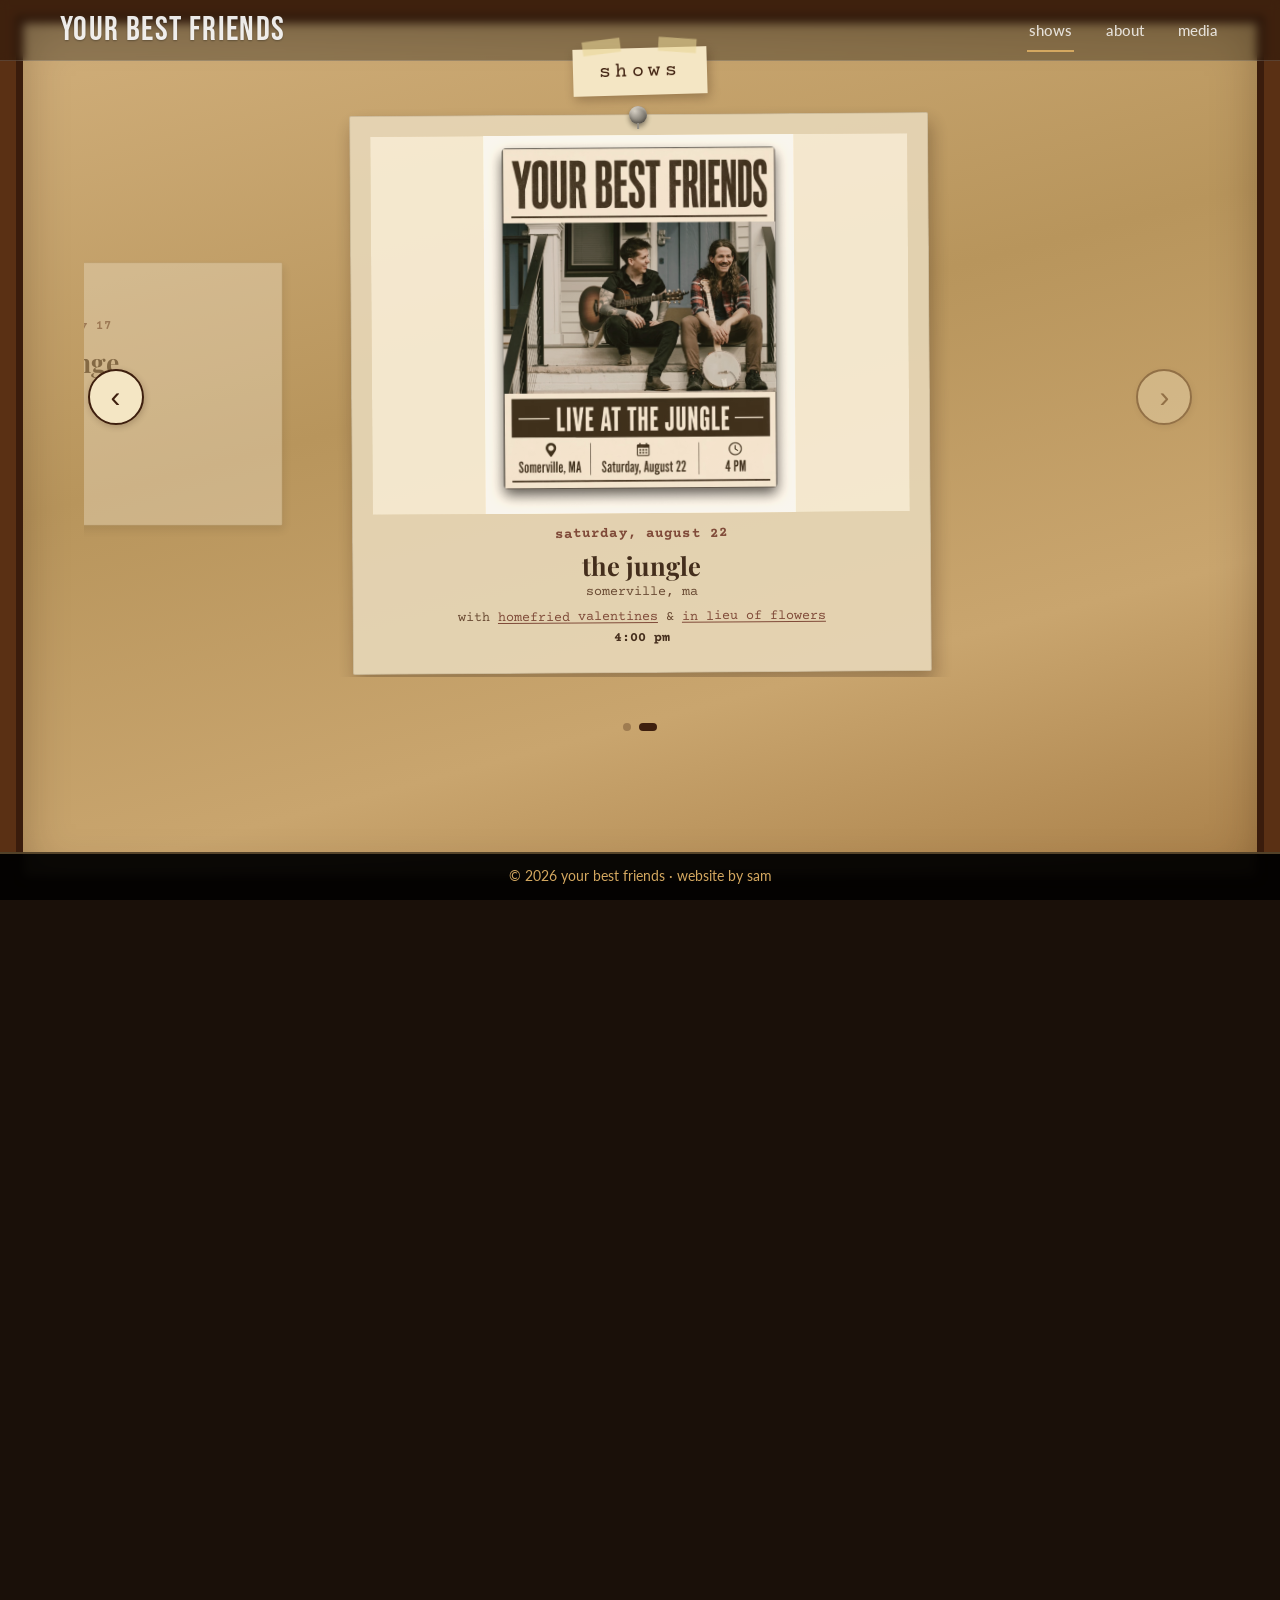
==== index.html @ 9cea51a4 "added other band websites" ====
<!DOCTYPE html>
<html lang="en">
  <head>
    <meta charset="UTF-8">
    <meta name="viewport" content="width=device-width, initial-scale=1.0, viewport-fit=cover">

    <meta name="description" content="your best friends — boston indie americana. earnest music for earnest people.">
    <meta property="og:title" content="your best friends">
    <meta property="og:description" content="boston indie americana. earnest music for earnest people.">
    <meta property="og:type" content="website">

    <title>your best friends - boston indie americana band</title>
    <link rel="stylesheet" href="style.css">
    <link rel="preload" as="image" href="assets/photos/band-portrait.png">
    <link href="https://fonts.googleapis.com/css2?family=Bebas+Neue&family=Playfair+Display:wght@400;700&family=Lato:wght@300;400;700&family=Courier+Prime&display=swap" rel="stylesheet">
    <script defer src="shows.js"></script>
    <script defer src="linked-media.js"></script>
    <script defer src="nav.js"></script>
  </head>
  <body>

    <nav class="navbar">
      <div class="nav-container">
        <div class="nav-brand">
          <h1>your best friends</h1>
        </div>
        <p class="nav-tape" id="nav-tape" data-page="shows">shows</p>
        <ul class="nav-links">
          <li><a href="#shows" class="active">shows</a></li>
          <li><a href="#about">about</a></li>
          <li><a href="#media">media</a></li>
        </ul>
      </div>
    </nav>

    <main>
      <section id="shows" class="hero-section hero-shows" aria-label="shows">
        <div class="bulletin-board">
          <p class="shows-empty" hidden>no shows yet — check back soon.</p>
          <div class="shows-carousel">
            <button type="button" class="shows-carousel-btn" data-carousel-prev aria-label="earlier show">&lsaquo;</button>
            <div class="shows-carousel-viewport">
              <div class="shows-carousel-track"></div>
            </div>
            <button type="button" class="shows-carousel-btn" data-carousel-next aria-label="later show">&rsaquo;</button>
          </div>
          <div class="shows-timeline">
            <!--
            <p class="shows-era shows-era-past">
              <svg class="shows-era-oval" viewBox="0 0 100 36" preserveAspectRatio="none" aria-hidden="true">
                <path d="M5.5 18.2 C6 8.2 22 4.8 50 5.4 C77 6 94.2 8.6 94.8 18 C95.5 27.8 79 31.8 49.5 31.2 C21 30.6 4.8 27.4 5.5 18.2 Z"/>
              </svg>
              <span>past</span>
            </p>
            -->
            <div class="shows-carousel-dots" aria-label="shows timeline"></div>
            <!--
            <p class="shows-era shows-era-future">
              <svg class="shows-era-oval" viewBox="0 0 100 36" preserveAspectRatio="none" aria-hidden="true">
                <path d="M6.2 17.6 C7 7.8 24 5.2 51 4.8 C79 4.5 94 9.4 94.6 18.6 C95 28.4 77 32.6 48 32 C20 31.4 5.4 26.8 6.2 17.6 Z"/>
              </svg>
              <span>future</span>
            </p>
            -->
          </div>
        </div>
      </section>

      <section id="about" class="hero-section hero-about">
        <div class="hero-content">
          <div class="section section-about">
            <div class="container">
              <p>we are a boston-based indie americana band that creates earnest music for earnest people — and those aspiring to be</p>
              <hr class="about-rule">
              <div class="social-links">
                <a href="https://www.instagram.com/yourbestfriendsband/" class="social-link instagram" target="_blank" rel="noopener noreferrer">instagram</a>
                <a href="https://www.youtube.com/@yourbestfriendsband" class="social-link youtube" target="_blank" rel="noopener noreferrer">youtube</a>
              </div>
            </div>
          </div>
        </div>
        <p class="photo-credit">photography by amanda macchia @amandamacchiaphoto</p>
      </section>

      <section id="media" class="hero-section hero-media" aria-label="media">
        <div class="media-board">
          <p class="media-links">
            <a href="https://www.instagram.com/yourbestfriendsband/" class="media-link" target="_blank" rel="noopener noreferrer">instagram<span class="media-handle"> · @yourbestfriendsband</span></a>
          </p>
          <div class="instagram-feed" id="instagram-feed" hidden>
            <div data-behold-id></div>
          </div>
          <div class="media-block" id="media-videos">
            <p class="media-links">
              <a href="https://www.youtube.com/@yourbestfriendsband" class="media-link" target="_blank" rel="noopener noreferrer">youtube<span class="media-handle"> · @yourbestfriendsband</span></a>
            </p>
            <div class="media-videos-carousel" hidden>
              <button type="button" class="media-videos-btn" data-videos-prev aria-label="earlier video">&lsaquo;</button>
              <div class="media-videos-viewport">
                <div class="media-videos-track"></div>
              </div>
              <button type="button" class="media-videos-btn" data-videos-next aria-label="later video">&rsaquo;</button>
            </div>
          </div>
          <div class="media-block" id="media-players" hidden>
            <h3 class="media-label">play</h3>
            <div class="media-players-list"></div>
          </div>
        </div>
      </section>
    </main>

    <footer>
      <div class="container">
        <p>&copy; <span id="current-year">2025</span> your best friends · website by sam</p>
      </div>
    </footer>
  </body>
</html>
---- style.css ----
* {
  margin: 0;
  padding: 0;
  box-sizing: border-box;
}

html,
body {
  height: 100%;
  overflow: hidden;
}

html {
  overscroll-behavior: none;
}

body {
  font-family: 'Lato', sans-serif;
  line-height: 1.7;
  color: #222;
  background: #1a1009;
  -webkit-font-smoothing: antialiased;
  -moz-osx-font-smoothing: grayscale;
  -webkit-text-size-adjust: 100%;
  text-size-adjust: 100%;
}

main {
  will-change: transform;
  transition: transform 0.55s cubic-bezier(0.22, 0.75, 0.28, 1);
}

h1, h2, h3 {
  font-family: 'Playfair Display', serif;
  font-weight: 700;
}

a {
  color: #4a2518;
  text-decoration: none;
  transition: color 0.3s ease;
}

a:hover {
  color: #b85c3a;
}

.navbar {
  position: fixed;
  top: 0;
  left: 0;
  right: 0;
  background: rgba(0, 0, 0, 0.3);
  backdrop-filter: blur(5px);
  border-bottom: 1px solid rgba(255, 255, 255, 0.15);
  z-index: 1000;
  transition: all 0.3s ease;
  padding-top: env(safe-area-inset-top);
}

.nav-container {
  position: relative;
  max-width: 1200px;
  margin: 0 auto;
  padding: 0 20px;
  display: flex;
  justify-content: space-between;
  align-items: center;
  height: 60px;
}

.nav-tape {
  position: absolute;
  left: 50%;
  top: calc(100% - 12px);
  z-index: 2;
  margin: 0;
  font-family: 'Courier Prime', monospace;
  font-size: 1.15rem;
  font-weight: 400;
  letter-spacing: 0.22em;
  text-transform: lowercase;
  color: #3e1f0e;
  background: #f4e6c4;
  padding: 6px 22px 5px;
  box-shadow: 2px 4px 10px rgba(40, 18, 6, 0.28);
  transform: translateX(-50%) rotate(-1.6deg);
  pointer-events: none;
}

.nav-tape[data-page="about"] {
  transform: translateX(-50%) rotate(1.3deg);
}

.nav-tape[data-page="media"] {
  transform: translateX(-50%) rotate(-0.7deg);
}

.nav-tape::before,
.nav-tape::after {
  content: '';
  position: absolute;
  top: -9px;
  width: 38px;
  height: 14px;
  background: rgba(232, 214, 150, 0.58);
}

.nav-tape::before { left: 10px; transform: rotate(-6deg); }
.nav-tape::after { right: 10px; transform: rotate(5deg); }

.nav-brand h1 {
  font-size: 2.15rem;
  margin: 0;
  color: rgba(255, 255, 255, 0.9);
  font-family: 'Bebas Neue', sans-serif;
  font-weight: 400;
  letter-spacing: 0.04em;
  line-height: 1;
  text-shadow: 0 1px 2px rgba(0, 0, 0, 0.3);
}

.nav-links {
  display: flex;
  list-style: none;
  margin: 0;
  padding: 0;
  gap: 30px;
}

.nav-links a {
  color: rgba(255, 255, 255, 0.8);
  text-decoration: none;
  font-weight: 500;
  font-size: 0.95rem;
  transition: color 0.3s ease;
  position: relative;
  padding: 8px 2px;
}

.nav-links a:hover {
  color: white;
}

.nav-links a::after {
  content: '';
  position: absolute;
  bottom: -5px;
  left: 0;
  width: 0;
  height: 2px;
  background: #d4a860;
  transition: width 0.3s ease;
}

.nav-links a:hover::after,
.nav-links a.active::after {
  width: 100%;
}

.hero-section {
  position: relative;
  height: 100vh;
  height: 100dvh;
  max-height: 100dvh;
  overflow: hidden;
  background-size: cover;
  background-position: center center;
  background-repeat: no-repeat;
  display: flex;
  align-items: flex-start;
  justify-content: center;
  padding: 12vh 20px 40px;
}

.hero-content {
  max-width: 1200px;
  width: 100%;
  margin: 0 auto;
}

.hero-about .hero-content {
  display: flex;
  flex-direction: column;
  align-items: center;
  max-width: min(640px, 94%);
}

.hero-shows,
.hero-media {
  align-items: flex-start;
  justify-content: center;
  padding: calc(96px + env(safe-area-inset-top)) 36px 56px;
  overflow: hidden;
  background-color: #c4a06a;
  background-image:
    radial-gradient(ellipse at 18% 22%, rgba(90, 50, 18, 0.22) 0 1px, transparent 2px),
    radial-gradient(ellipse at 72% 38%, rgba(160, 105, 48, 0.2) 0 1.5px, transparent 2px),
    radial-gradient(ellipse at 41% 78%, rgba(70, 40, 14, 0.18) 0 1px, transparent 2px),
    radial-gradient(ellipse at 88% 12%, rgba(190, 140, 75, 0.28) 0 2px, transparent 3px),
    radial-gradient(ellipse at 8% 64%, rgba(110, 68, 28, 0.2) 0 1.5px, transparent 2px),
    linear-gradient(165deg, #d2b07c 0%, #b8955c 42%, #c9a56e 72%, #a67c45 100%);
  background-size: 46px 40px, 58px 52px, 38px 42px, 72px 64px, 50px 46px, 100% 100%;
}

.hero-media {
  padding-top: calc(124px + env(safe-area-inset-top));
}

.hero-shows::before,
.hero-media::before {
  content: '';
  position: absolute;
  inset: 0;
  border: 16px solid #5a3014;
  box-shadow:
    inset 0 0 0 7px #3a1c0c,
    inset 0 0 50px rgba(40, 18, 6, 0.35);
  pointer-events: none;
  z-index: 4;
}

.hero-about {
  background-image: url('assets/photos/band-portrait.png');
  background-position: center 70%;
  align-items: flex-start;
}

.container {
  max-width: 800px;
  margin: 0 auto;
}

.section {
  padding: 40px 0;
  background: rgba(235, 210, 180, 0.85);
  backdrop-filter: blur(10px);
  margin: 10px;
  border-radius: 8px;
  border: 1px solid rgba(180, 130, 80, 0.4);
  box-shadow: 0 4px 16px rgba(62, 31, 14, 0.15);
}

.bulletin-board {
  position: relative;
  z-index: 1;
  width: min(1320px, 96%);
  display: flex;
  flex-direction: column;
  align-items: center;
}

.board-title {
  font-family: 'Courier Prime', monospace;
  font-size: 1.6rem;
  font-weight: 400;
  letter-spacing: 0.28em;
  text-transform: lowercase;
  color: #3e1f0e;
  background: #f4e6c4;
  padding: 10px 34px 8px;
  margin: 8px 0 0;
  transform: rotate(-1.6deg);
  box-shadow: 2px 4px 10px rgba(40, 18, 6, 0.28);
  position: relative;
}

.board-title::before,
.board-title::after {
  content: '';
  position: absolute;
  top: -10px;
  width: 46px;
  height: 16px;
  background: rgba(232, 214, 150, 0.55);
  transform: rotate(-4deg);
}

.board-title::before { left: 16px; }
.board-title::after { right: 16px; transform: rotate(5deg); }

.shows-empty {
  margin-top: 28px;
  background: #f3e4c0;
  padding: 14px 22px;
  box-shadow: 2px 3px 8px rgba(40, 18, 6, 0.25);
  transform: rotate(1.2deg);
}

.show-card {
  position: relative;
  width: 280px;
  display: flex;
  flex-direction: column;
  align-items: center;
  text-align: center;
  padding: 28px 22px 22px;
  background:
    linear-gradient(180deg, rgba(255, 255, 255, 0.18), transparent 28%),
    #f6ead0;
  border: 1px solid rgba(90, 55, 22, 0.18);
  border-radius: 2px;
  box-shadow:
    3px 8px 16px rgba(40, 18, 6, 0.32),
    0 1px 0 rgba(255, 255, 255, 0.35) inset;
  transform: rotate(-1.8deg);
  transition: transform 0.25s ease, box-shadow 0.25s ease, opacity 0.3s ease, filter 0.3s ease;
}

.show-card-flyer {
  width: min(860px, 100%);
  flex-direction: row;
  align-items: stretch;
  text-align: left;
  padding: 18px 28px 18px 16px;
  gap: 32px;
}

.show-flyer-link {
  display: block;
  flex: 0 0 46%;
  max-width: 400px;
  line-height: 0;
}

.show-flyer-link img {
  width: 100%;
  height: auto;
  max-height: min(64vh, 640px);
  object-fit: contain;
  display: block;
  background: #f3ead4;
}

.show-card-flyer .show-info {
  flex: 1;
  display: flex;
  flex-direction: column;
  justify-content: center;
  align-items: flex-start;
  margin-top: 0;
  padding: 8px 0;
  text-align: left;
}

.show-when {
  font-family: 'Courier Prime', monospace;
  font-size: 0.95rem;
  font-weight: 700;
  letter-spacing: 0.08em;
  text-transform: lowercase;
  color: #8b3a2a;
  margin: 0 0 10px;
}

.show-card-flyer .show-venue {
  font-size: 2.4rem;
  line-height: 1.1;
  margin-bottom: 8px;
}

.show-card-flyer .show-location,
.show-card-flyer .show-meta {
  text-align: left;
  font-size: 1rem;
}

.show-card-flyer .show-location {
  margin-bottom: 8px;
}

.show-card-flyer .show-with {
  text-align: left;
  margin: 0 0 12px;
}

.show-card-flyer .show-meta {
  margin-bottom: 22px;
}

.show-card-flyer .show-details {
  display: block;
  margin-top: 8px;
  line-height: 1.5;
}

.show-card-flyer .show-details::before {
  content: none;
}

.show-card.show-card-flyer.is-next {
  transform: rotate(-0.6deg);
}

@media (hover: hover) {
  .show-card-flyer.is-next:hover {
    transform: rotate(0deg) translateY(-4px);
  }
}

.show-card:nth-child(3n+2) { transform: rotate(1.6deg); }
.show-card:nth-child(3n) { transform: rotate(-0.7deg); }

@media (hover: hover) {
  .show-card:hover {
    transform: rotate(0deg) translateY(-4px);
    box-shadow: 4px 14px 22px rgba(40, 18, 6, 0.38);
    z-index: 2;
  }
}

.show-pin {
  position: absolute;
  top: -9px;
  left: 50%;
  width: 18px;
  height: 18px;
  margin-left: -9px;
  border-radius: 50%;
  background: radial-gradient(circle at 32% 28%, #ffd4a8, #c47a2a 52%, #7a4310);
  box-shadow:
    0 3px 5px rgba(0, 0, 0, 0.45),
    inset 0 -2px 3px rgba(0, 0, 0, 0.28),
    inset 0 2px 2px rgba(255, 255, 255, 0.35);
  z-index: 3;
}

.show-pin::after {
  content: '';
  position: absolute;
  bottom: -5px;
  left: 50%;
  width: 2px;
  height: 6px;
  background: #8a8a8a;
  transform: translateX(-50%);
}

.show-info {
  width: 100%;
}

.show-venue {
  font-family: 'Playfair Display', serif;
  font-size: 1.45rem;
  color: #3e1f0e;
  margin: 0 0 4px;
}

.show-location {
  font-family: 'Courier Prime', monospace;
  font-size: 0.9rem;
  color: #6b3d24;
  margin: 0 0 10px;
  text-align: center;
  max-width: none;
}

.show-with {
  font-family: 'Courier Prime', monospace;
  font-size: 0.82rem;
  color: #6b3d24;
  margin: -4px 0 12px;
  text-align: center;
  max-width: none;
  line-height: 1.45;
}

.show-band-link {
  color: #8b3a2a;
  text-decoration: underline;
  text-underline-offset: 2px;
}

.show-band-link:hover {
  color: #b85c3a;
}

.show-meta {
  font-family: 'Courier Prime', monospace;
  font-size: 0.85rem;
  color: #3e1f0e;
  margin: 0 0 16px;
  text-align: center;
  max-width: none;
}

.show-meta time {
  font-weight: 700;
}

.show-details {
  display: inline;
}

.show-details::before {
  content: ' · ';
}

.show-link {
  display: inline-flex;
  align-items: center;
  justify-content: center;
  min-height: 44px;
  padding: 8px 20px;
  background-color: #e8d0b0;
  color: #3e1f0e;
  border-radius: 20px;
  border: 2px solid #3e1f0e;
  font-weight: 500;
  font-size: 0.85rem;
  transition: all 0.3s ease;
}

.show-link:hover {
  background-color: #3e1f0e;
  color: #e8d0b0;
}

.show-card.is-next {
  background:
    linear-gradient(180deg, rgba(255, 255, 255, 0.28), transparent 30%),
    #fff4dc;
  box-shadow:
    4px 12px 22px rgba(40, 18, 6, 0.38),
    0 1px 0 rgba(255, 255, 255, 0.45) inset;
  transform: rotate(-0.5deg) scale(1.05);
}

@media (hover: hover) {
  .show-card.is-next:hover {
    transform: rotate(0deg) translateY(-4px) scale(1.05);
  }
}

.show-card.is-next .show-pin {
  background: radial-gradient(circle at 32% 28%, #ffb3b3, #d62828 55%, #7a1212);
}

.show-card.is-next .show-info::before {
  content: 'up next';
  display: block;
  width: 100%;
  font-family: 'Courier Prime', monospace;
  font-size: 0.68rem;
  font-weight: 700;
  letter-spacing: 0.18em;
  text-transform: lowercase;
  text-align: center;
  color: #8b3a2a;
  margin-bottom: 6px;
}

.show-card.is-past {
  opacity: 0.62;
  filter: saturate(0.55) sepia(0.18);
  background: #e4d3ad;
  box-shadow: 2px 5px 10px rgba(40, 18, 6, 0.22);
  transform: rotate(2.4deg);
}

@media (hover: hover) {
  .show-card.is-past:hover {
    transform: rotate(1deg) translateY(-2px);
  }
}

.show-card.is-past .show-pin {
  background: radial-gradient(circle at 32% 28%, #cfcfcf, #7a7a7a 55%, #444);
}

.show-card.is-past .show-link {
  display: none;
}

.shows-carousel {
  position: relative;
  width: 100%;
  display: flex;
  align-items: center;
  margin-top: 2px;
}

.shows-carousel-viewport {
  width: 100%;
  overflow: hidden;
  padding: 8px 0 4px;
  touch-action: pan-y;
  outline: none;
}

.shows-carousel-track {
  position: relative;
  display: flex;
  align-items: center;
  width: 100%;
  gap: 16px;
  transition: transform 0.45s cubic-bezier(0.22, 0.8, 0.3, 1);
  will-change: transform;
}

.shows-carousel-track.is-dragging {
  transition: none;
}

.shows-carousel-track .show-card,
.shows-carousel-track .show-card-flyer,
.shows-carousel-track .show-card.is-past {
  flex: 0 0 min(520px, 48%);
  width: min(520px, 48%);
  flex-direction: column;
  align-items: center;
  text-align: center;
  gap: 0;
  padding: 16px 16px 18px;
  opacity: 0.42;
  filter: saturate(0.55) sepia(0.2);
  transform: scale(0.86);
  pointer-events: none;
}

.shows-carousel-track .show-card.is-active {
  opacity: 1;
  filter: none;
  transform: scale(1) rotate(-0.4deg);
  box-shadow: 3px 10px 18px rgba(40, 18, 6, 0.32);
  z-index: 2;
}

.shows-carousel-track .show-card.is-past.is-active {
  opacity: 0.9;
  filter: saturate(0.75) sepia(0.12);
}

.shows-carousel-track .show-card.is-next.is-active {
  background:
    linear-gradient(180deg, rgba(255, 255, 255, 0.28), transparent 30%),
    #fff4dc;
}

@media (hover: hover) {
  .shows-carousel-track .show-card:hover,
  .shows-carousel-track .show-card.is-past:hover {
    transform: scale(0.86);
  }

  .shows-carousel-track .show-card.is-active:hover,
  .shows-carousel-track .show-card.is-past.is-active:hover {
    transform: scale(1) rotate(-0.4deg);
  }
}

.shows-carousel-track .show-flyer-link {
  flex: none;
  width: 100%;
  max-width: none;
  pointer-events: none;
}

.shows-carousel-track .show-flyer-link img {
  max-height: min(38vh, 400px);
}

.shows-carousel-track .show-info,
.shows-carousel-track .show-card-flyer .show-info {
  align-items: center;
  text-align: center;
  margin-top: 10px;
  padding: 0;
}

.shows-carousel-track .show-when {
  font-size: clamp(0.8rem, 1.1vw, 1rem);
  margin-bottom: 4px;
}

.shows-carousel-track .show-card-flyer .show-venue {
  font-size: clamp(1.25rem, 2vw, 1.85rem);
  margin-bottom: 2px;
}

.shows-carousel-track .show-card-flyer .show-location,
.shows-carousel-track .show-card-flyer .show-meta,
.shows-carousel-track .show-card-flyer .show-with {
  font-size: clamp(0.8rem, 1.05vw, 0.95rem);
  text-align: center;
  margin-bottom: 0;
}

.shows-carousel-track .show-with {
  margin-top: 4px;
  margin-bottom: 8px;
}

.shows-carousel-track .show-card-flyer .show-details {
  display: none;
}

.shows-carousel-track .show-card:not(.show-card-flyer) {
  min-height: min(32vh, 280px);
  padding: 28px 24px 22px;
  justify-content: center;
}

.shows-carousel-track .show-card:not(.show-card-flyer) .show-info {
  margin-top: 0;
}

.shows-carousel-track .show-card:not(.show-card-flyer) .show-venue {
  font-size: clamp(1.5rem, 2.4vw, 2.15rem);
}

.shows-carousel-track .show-card:not(.show-card-flyer) .show-details {
  display: block;
  margin-top: 8px;
}

.shows-carousel-track .show-card:not(.show-card-flyer) .show-details::before {
  content: none;
}

.shows-carousel-track .show-card:not(.show-card-flyer) .show-link {
  margin-top: 14px;
}

.shows-carousel-btn {
  position: absolute;
  top: 46%;
  z-index: 3;
  width: 48px;
  height: 48px;
  border: 2px solid #3e1f0e;
  border-radius: 50%;
  background: #f4e6c4;
  color: #3e1f0e;
  font-size: 1.6rem;
  line-height: 1;
  cursor: pointer;
  box-shadow: 1px 2px 6px rgba(40, 18, 6, 0.22);
}

.shows-carousel-btn[data-carousel-prev] { left: 4px; }
.shows-carousel-btn[data-carousel-next] { right: 4px; }

.shows-carousel-btn:hover:not(:disabled) {
  background: #3e1f0e;
  color: #f4e6c4;
}

.shows-carousel-btn:disabled {
  opacity: 0.35;
  cursor: default;
}

.shows-timeline {
  display: flex;
  align-items: flex-end;
  justify-content: center;
  gap: 4px;
  width: auto;
  max-width: 100%;
  margin-top: 4px;
}

.shows-era {
  position: relative;
  display: inline-flex;
  align-items: center;
  justify-content: center;
  flex-shrink: 0;
  margin: 0 0 1px;
  padding: 7px 14px 6px;
  font-family: 'Courier Prime', monospace;
  font-size: 0.7rem;
  font-weight: 700;
  letter-spacing: 0.08em;
  color: #3e1f0e;
}

.shows-era-past {
  transform: rotate(-3deg);
}

.shows-era-future {
  transform: rotate(2.2deg);
}

.shows-era-oval {
  position: absolute;
  inset: 0;
  width: 100%;
  height: 100%;
  overflow: visible;
  pointer-events: none;
}

.shows-era-oval path {
  fill: rgba(255, 244, 220, 0.55);
  stroke: #3e1f0e;
  stroke-width: 1.15;
  stroke-linecap: round;
  stroke-linejoin: round;
  vector-effect: non-scaling-stroke;
}

.shows-era span {
  position: relative;
  z-index: 1;
}

.shows-carousel-dots {
  display: flex;
  flex-wrap: wrap;
  justify-content: center;
  align-items: center;
  flex: 0 1 auto;
  gap: 10px 8px;
  margin-top: 0;
  min-height: 16px;
  min-width: 0;
  padding: 42px 2px 4px;
}

.shows-carousel-dots button {
  position: relative;
  width: 8px;
  height: 8px;
  padding: 0;
  border: 0;
  border-radius: 50%;
  background: rgba(62, 31, 14, 0.3);
  cursor: pointer;
}

.shows-carousel-dots button.is-upcoming {
  background: rgba(139, 58, 42, 0.45);
}

.shows-carousel-dots button.is-next {
  width: 13px;
  height: 13px;
  background: #e0b24a;
  box-shadow: 0 0 0 4px rgba(224, 178, 74, 0.38);
}

.shows-carousel-dots button.is-active {
  width: 18px;
  border-radius: 8px;
  background: #3e1f0e;
}

.shows-carousel-dots button.is-next.is-active {
  width: 18px;
  height: 13px;
  background: #e0b24a;
  box-shadow: 0 0 0 4px rgba(224, 178, 74, 0.45);
}

.shows-next-callout {
  position: absolute;
  bottom: 16px;
  left: 50%;
  display: flex;
  flex-direction: column;
  align-items: center;
  transform: translateX(-50%);
  pointer-events: none;
  white-space: nowrap;
  z-index: 2;
}

.shows-next-callout-text {
  font-family: 'Courier Prime', monospace;
  font-size: 0.68rem;
  font-weight: 700;
  letter-spacing: 0.04em;
  color: #3e1f0e;
  background: #fff4dc;
  padding: 3px 8px 2px;
  margin-bottom: 3px;
  transform: rotate(-5deg);
  box-shadow: 1px 2px 5px rgba(40, 18, 6, 0.22);
}

.shows-next-callout-arrow {
  position: relative;
  width: 2px;
  height: 14px;
  background: #3e1f0e;
}

.shows-next-callout-arrow::after {
  content: '';
  position: absolute;
  left: 50%;
  bottom: -5px;
  width: 0;
  height: 0;
  border-left: 5px solid transparent;
  border-right: 5px solid transparent;
  border-top: 7px solid #3e1f0e;
  transform: translateX(-50%);
}

.section h2 {
  font-size: 2.5rem;
  margin-bottom: 25px;
  color: #3e1f0e;
  text-align: center;
  letter-spacing: -0.02em;
  position: relative;
}

.section h2::after {
  content: '';
  position: absolute;
  bottom: -15px;
  left: 50%;
  transform: translateX(-50%);
  width: 60px;
  height: 3px;
  background: linear-gradient(to right, #8b3a2a, #b85c3a);
  border-radius: 2px;
}

.section p {
  font-size: 1.1rem;
  margin-bottom: 20px;
  text-align: center;
  color: #3e1f0e;
  max-width: 600px;
  margin-left: auto;
  margin-right: auto;
  line-height: 1.7;
}

.section-about {
  padding: 22px 24px;
}

.section-about p {
  margin-bottom: 0;
}

.about-rule {
  width: 60px;
  height: 3px;
  margin: 16px auto;
  border: 0;
  border-radius: 2px;
  background: linear-gradient(to right, #8b3a2a, #b85c3a);
}

.section-about .social-links {
  margin-top: 0;
}

.media-board {
  position: relative;
  z-index: 1;
  width: min(920px, 94%);
  height: 100%;
  min-height: 0;
  overflow: hidden;
  display: flex;
  flex-direction: column;
  align-items: center;
  justify-content: flex-start;
  gap: 8px;
  padding: 0 4px 8px;
}

.media-block {
  width: min(480px, 100%);
  margin-top: 0;
  flex: 0 1 auto;
  min-height: 0;
}

.media-label {
  display: inline-block;
  font-family: 'Courier Prime', monospace;
  font-size: 0.85rem;
  font-weight: 400;
  letter-spacing: 0.18em;
  text-transform: lowercase;
  color: #3e1f0e;
  background: #f4e6c4;
  padding: 4px 12px;
  margin: 8px 0 12px;
  transform: rotate(-0.8deg);
  box-shadow: 1px 2px 6px rgba(40, 18, 6, 0.22);
}

.media-videos-carousel {
  position: relative;
  width: min(420px, 100%, calc(min(28vh, 240px) * 16 / 9));
  margin: 0 auto;
}

.media-videos-viewport {
  width: 100%;
  overflow: hidden;
  outline: none;
}

.media-videos-track {
  display: flex;
  gap: 14px;
  transition: transform 0.4s cubic-bezier(0.22, 0.8, 0.3, 1);
  will-change: transform;
}

.media-videos-track.is-dragging {
  transition: none;
}

.media-videos-carousel.is-single .media-videos-track {
  justify-content: center;
}

.media-videos-track .media-embed {
  flex: 0 0 auto;
}

.media-videos-btn {
  position: absolute;
  top: 50%;
  z-index: 3;
  width: 44px;
  height: 44px;
  border: 2px solid #3e1f0e;
  border-radius: 50%;
  background: #f4e6c4;
  color: #3e1f0e;
  font-size: 1.5rem;
  line-height: 1;
  cursor: pointer;
  transform: translateY(-50%);
  box-shadow: 1px 2px 6px rgba(40, 18, 6, 0.22);
}

.media-videos-btn[data-videos-prev] { left: -6px; }
.media-videos-btn[data-videos-next] { right: -6px; }

.media-videos-btn:hover:not(:disabled) {
  background: #3e1f0e;
  color: #f4e6c4;
}

.media-videos-btn:disabled {
  opacity: 0.35;
  cursor: default;
}

.media-players-list {
  display: flex;
  flex-direction: column;
  gap: 14px;
}

.media-embed {
  position: relative;
  width: 100%;
  aspect-ratio: 16 / 9;
  height: auto;
  background: rgba(235, 210, 180, 0.85);
  border-radius: 8px;
  border: 1px solid rgba(180, 130, 80, 0.4);
  box-shadow: 0 4px 16px rgba(62, 31, 14, 0.15);
  overflow: hidden;
}

.media-players-list .media-embed {
  aspect-ratio: auto;
  min-height: 152px;
}

.media-embed iframe {
  position: absolute;
  inset: 0;
  width: 100%;
  height: 100%;
  border: 0;
}

.media-players-list .media-embed iframe {
  position: static;
  height: 152px;
}

.media-links {
  display: flex;
  flex-wrap: wrap;
  justify-content: center;
  margin: 0 0 14px;
}

.media-block .media-links {
  margin-top: 8px;
}

.media-link {
  font-family: 'Courier Prime', monospace;
  font-size: 0.78rem;
  letter-spacing: 0.04em;
  color: #3e1f0e;
  background: #f4e6c4;
  padding: 6px 12px 5px;
  box-shadow: 1px 2px 6px rgba(40, 18, 6, 0.22);
  transform: rotate(-1.3deg);
}

.media-block .media-link {
  transform: rotate(1.5deg);
}

.media-link:hover {
  color: #8b3a2a;
  transform: rotate(0deg);
}

@media (max-width: 520px) {
  .media-handle {
    display: none;
  }
}

.instagram-feed {
  width: 100%;
  flex: 0 0 auto;
  margin: 0 auto;
  padding: 8px;
  overflow: visible;
  background: rgba(235, 210, 180, 0.85);
  backdrop-filter: blur(10px);
  border-radius: 8px;
  border: 1px solid rgba(180, 130, 80, 0.4);
  box-shadow: 0 4px 16px rgba(62, 31, 14, 0.15);
}

.instagram-feed::-webkit-scrollbar {
  display: none;
}

.instagram-feed[hidden] {
  display: none;
}

.instagram-feed [data-behold-id] {
  display: block;
  width: 100%;
}

.social-links {
  display: flex;
  flex-wrap: wrap;
  justify-content: center;
  gap: 15px;
  margin-top: 40px;
}

.social-link {
  display: inline-flex;
  align-items: center;
  justify-content: center;
  min-height: 44px;
  padding: 10px 20px;
  background-color: #e8d0b0;
  color: #3e1f0e;
  border-radius: 20px;
  border: 2px solid #3e1f0e;
  font-weight: 500;
  transition: all 0.3s ease;
}

.social-link:hover {
  background-color: #3e1f0e;
  color: #e8d0b0;
}

footer {
  position: fixed;
  bottom: 0;
  left: 0;
  right: 0;
  background: rgba(0, 0, 0, 0.95);
  padding: 10px 12px max(12px, env(safe-area-inset-bottom));
  text-align: center;
  backdrop-filter: blur(5px);
  border-top: 2px solid rgba(200, 160, 100, 0.4);
  z-index: 10;
}

footer p {
  font-size: 0.9rem;
  color: #d4a860;
  text-shadow: 0 1px 2px rgba(0, 0, 0, 0.3);
}

.photo-credit {
  position: absolute;
  right: 16px;
  bottom: calc(58px + env(safe-area-inset-bottom));
  z-index: 5;
  margin: 0;
  max-width: min(280px, calc(100% - 24px));
  font-size: 0.65rem;
  font-weight: 300;
  letter-spacing: 0.04em;
  color: rgba(255, 255, 255, 0.62);
  text-align: right;
  text-shadow: 0 1px 3px rgba(0, 0, 0, 0.7);
  pointer-events: none;
}

@media (min-width: 769px) and (max-width: 1024px) {
  .nav-container {
    padding: 0 16px;
  }

  .nav-brand h1 {
    font-size: clamp(1.5rem, 3.4vw, 2rem);
  }

  .nav-links {
    gap: 16px;
  }

  .nav-tape {
    font-size: 1rem;
    padding: 5px 18px 4px;
  }

  .hero-shows,
  .hero-media {
    padding: calc(92px + env(safe-area-inset-top)) 28px 52px;
  }

  .hero-media {
    padding-top: calc(112px + env(safe-area-inset-top));
  }

  .hero-shows::before,
  .hero-media::before {
    border-width: 12px;
  }

  .media-board {
    width: min(780px, 94%);
  }

  .media-videos-carousel {
    width: min(380px, 100%, calc(min(26vh, 220px) * 16 / 9));
  }

  .hero-about .hero-content {
    max-width: min(560px, 90%);
  }

  .shows-carousel-track .show-card,
  .shows-carousel-track .show-card-flyer,
  .shows-carousel-track .show-card.is-past {
    flex-basis: min(560px, 62%);
    width: min(560px, 62%);
  }

  .shows-carousel-track .show-flyer-link img {
    max-height: min(36vh, 360px);
  }
}

@media (min-width: 1200px) {
  .hero-shows,
  .hero-media {
    padding: calc(104px + env(safe-area-inset-top)) 48px 56px;
  }

  .hero-media {
    padding-top: calc(132px + env(safe-area-inset-top));
  }

  .bulletin-board {
    width: min(1480px, 94%);
  }

  .nav-tape {
    font-size: 1.25rem;
    padding: 7px 26px 6px;
  }

  .shows-carousel-track {
    gap: 28px;
  }

  .shows-carousel-track .show-card,
  .shows-carousel-track .show-card-flyer,
  .shows-carousel-track .show-card.is-past {
    flex-basis: min(680px, 52%);
    width: min(680px, 52%);
    padding: 20px 20px 22px;
  }

  .shows-carousel-track .show-flyer-link img {
    max-height: min(42vh, 460px);
  }

  .shows-carousel-track .show-card:not(.show-card-flyer) {
    min-height: min(34vh, 320px);
    padding: 36px 32px 28px;
  }

  .shows-carousel-btn {
    width: 56px;
    height: 56px;
    font-size: 1.85rem;
  }
}

@media (max-width: 768px) {
  html,
  body {
    height: 100%;
    overflow: hidden;
  }

  .nav-links a,
  .show-link,
  .social-link {
    touch-action: manipulation;
  }

  .nav-container {
    padding: 0 12px;
    height: 50px;
    gap: 12px;
  }

  .nav-tape {
    font-size: 0.85rem;
    letter-spacing: 0.16em;
    padding: 4px 14px 3px;
    top: calc(100% - 8px);
  }

  .nav-tape::before,
  .nav-tape::after {
    width: 28px;
    height: 11px;
    top: -7px;
  }

  .nav-brand {
    min-width: 0;
  }

  .nav-brand h1 {
    font-size: clamp(1.25rem, 6vw, 1.8rem);
    letter-spacing: 0.04em;
    white-space: nowrap;
  }

  .nav-links {
    flex-shrink: 0;
    gap: 6px 10px;
  }

  .nav-links a {
    font-size: 0.85rem;
    padding: 10px 6px;
  }

  .hero-section,
  .hero-shows,
  .hero-media,
  .hero-about {
    flex-direction: column;
    align-items: center;
    justify-content: flex-start;
    height: 100svh;
    max-height: 100svh;
    overflow: hidden;
    padding: calc(78px + env(safe-area-inset-top)) 16px calc(58px + env(safe-area-inset-bottom));
  }

  .hero-content {
    width: 100%;
    display: flex;
    justify-content: center;
  }

  .hero-about .hero-content {
    max-width: 100%;
  }

  .media-board {
    width: 100%;
    padding: 0 2px 8px;
    gap: 6px;
  }

  .media-block {
    width: min(360px, 100%);
  }

  .media-videos-carousel {
    width: min(360px, 100%, calc(min(24vh, 200px) * 16 / 9));
  }

  .media-videos-btn {
    width: 40px;
    height: 40px;
  }

  .media-videos-btn[data-videos-prev] { left: 0; }
  .media-videos-btn[data-videos-next] { right: 0; }

  .instagram-feed {
    padding: 6px;
  }

  .media-link {
    font-size: 0.72rem;
    padding: 5px 10px 4px;
  }

  .hero-shows,
  .hero-media {
    padding-left: 18px;
    padding-right: 18px;
  }

  .hero-media {
    padding-top: calc(88px + env(safe-area-inset-top));
  }

  .hero-shows::before,
  .hero-media::before {
    border-width: 6px;
    box-shadow:
      inset 0 0 0 3px #3a1c0c,
      inset 0 0 20px rgba(40, 18, 6, 0.28);
  }

  .section,
  .section-about {
    padding: 18px 16px;
    margin: 0 auto;
    width: 100%;
    max-width: 520px;
  }

  .section p,
  .section-about p {
    font-size: 0.95rem;
    padding: 0;
  }

  .about-rule {
    margin: 12px auto;
  }

  .social-link {
    min-height: 42px;
  }

  .board-title {
    font-size: 0.95rem;
    padding: 5px 14px 4px;
    letter-spacing: 0.12em;
    margin-bottom: 0;
  }

  .bulletin-board {
    width: 100%;
  }

  .shows-carousel {
    width: 100%;
    margin-top: 0;
  }

  .shows-carousel-btn {
    width: 44px;
    height: 44px;
    font-size: 1.35rem;
  }

  .shows-carousel-btn[data-carousel-prev] { left: 0; }
  .shows-carousel-btn[data-carousel-next] { right: 0; }

  .shows-carousel-viewport {
    padding: 12px 0 4px;
  }

  .shows-carousel-track {
    gap: 10px;
  }

  .shows-carousel-track .show-card,
  .shows-carousel-track .show-card-flyer,
  .shows-carousel-track .show-card.is-past {
    flex-basis: 78%;
    width: 78%;
    max-width: none;
    padding: 10px 8px 12px;
    transform: scale(0.88);
  }

  .shows-carousel-track .show-card.is-active {
    transform: scale(1);
  }

  .shows-carousel-track .show-flyer-link img {
    max-height: min(34svh, 240px);
  }

  .shows-carousel-track .show-card-flyer .show-venue {
    font-size: 1.05rem;
  }

  .shows-carousel-track .show-card:not(.show-card-flyer) {
    min-height: 190px;
    padding: 22px 14px 16px;
  }

  .shows-carousel-track .show-card:not(.show-card-flyer) .show-venue {
    font-size: 1.25rem;
  }

  .shows-timeline {
    gap: 2px;
    width: auto;
    max-width: 100%;
  }

  .shows-era {
    font-size: 0.58rem;
    padding: 5px 9px 4px;
    letter-spacing: 0.04em;
  }

  .shows-carousel-dots {
    gap: 8px 6px;
    margin-top: 0;
    max-width: none;
    padding: 36px 2px 2px;
  }

  .shows-carousel-dots button {
    width: 7px;
    height: 7px;
  }

  .shows-carousel-dots button.is-next {
    width: 11px;
    height: 11px;
  }

  .shows-carousel-dots button.is-active {
    width: 14px;
  }

  .shows-carousel-dots button.is-next.is-active {
    width: 14px;
    height: 11px;
  }

  .shows-next-callout {
    bottom: 16px;
  }

  .shows-next-callout-text {
    font-size: 0.58rem;
    padding: 2px 6px 1px;
  }

  .show-card,
  .show-card.is-next,
  .show-card.is-past,
  .show-card.show-card-flyer.is-next {
    transform: none;
  }

  .shows-carousel-track .show-card.is-past {
    transform: scale(0.88);
  }

  .shows-carousel-track .show-card.is-active {
    transform: scale(1);
  }

  .show-card-flyer,
  .show-card.show-card-flyer.is-next {
    flex-direction: column;
    align-items: center;
    text-align: center;
    width: 100%;
    max-width: 340px;
    gap: 0;
    padding: 12px 12px 14px;
  }

  .show-flyer-link {
    flex: none;
    width: 100%;
    max-width: 240px;
  }

  .show-flyer-link img {
    max-height: min(42svh, 320px);
    width: 100%;
    height: auto;
  }

  .show-card-flyer .show-info {
    align-items: center;
    text-align: center;
    margin-top: 10px;
    padding: 0;
  }

  .show-card-flyer .show-venue {
    font-size: 1.3rem;
  }

  .show-card-flyer .show-location,
  .show-card-flyer .show-meta,
  .show-card-flyer .show-with {
    font-size: 0.78rem;
    text-align: center;
  }

  .show-card-flyer .show-meta {
    margin-bottom: 10px;
  }

  .show-card-flyer .show-details {
    display: block;
    margin-top: 4px;
    line-height: 1.35;
  }

  .show-details::before {
    content: none;
  }

  .show-link {
    min-height: 42px;
    padding: 8px 18px;
  }

  footer {
    position: fixed;
    z-index: 20;
    padding: 8px 12px calc(10px + env(safe-area-inset-bottom));
  }

  footer p {
    font-size: 0.72rem;
    line-height: 1.4;
  }

  .photo-credit {
    position: absolute;
    right: 12px;
    bottom: calc(52px + env(safe-area-inset-bottom));
    left: 12px;
    max-width: none;
    margin: 0;
    padding: 0;
    text-align: center;
    font-size: 0.58rem;
  }
}

@media (max-width: 360px) {
  .nav-brand h1 {
    font-size: 1.05rem;
  }

  .nav-links {
    gap: 4px 8px;
  }

  .nav-links a {
    font-size: 0.78rem;
  }

  .show-flyer-link {
    max-width: 200px;
  }
}

@media (max-height: 820px) {
  .hero-media {
    padding-top: calc(96px + env(safe-area-inset-top));
  }

  .media-videos-carousel {
    width: min(340px, 100%, calc(min(22vh, 180px) * 16 / 9));
  }
}

@media (max-height: 500px) and (orientation: landscape) {
  .hero-section,
  .hero-shows,
  .hero-media,
  .hero-about {
    height: 100svh;
    max-height: 100svh;
    padding: calc(70px + env(safe-area-inset-top)) 16px calc(52px + env(safe-area-inset-bottom));
  }

  .hero-media {
    padding-top: calc(70px + env(safe-area-inset-top));
  }

  .media-videos-carousel {
    width: min(280px, 70vw, calc(min(38vh, 160px) * 16 / 9));
  }

  .show-flyer-link img,
  .shows-carousel-track .show-flyer-link img {
    max-height: 32svh;
  }

  .shows-carousel-track .show-card:not(.show-card-flyer) {
    min-height: 140px;
    padding: 16px 12px;
  }
}
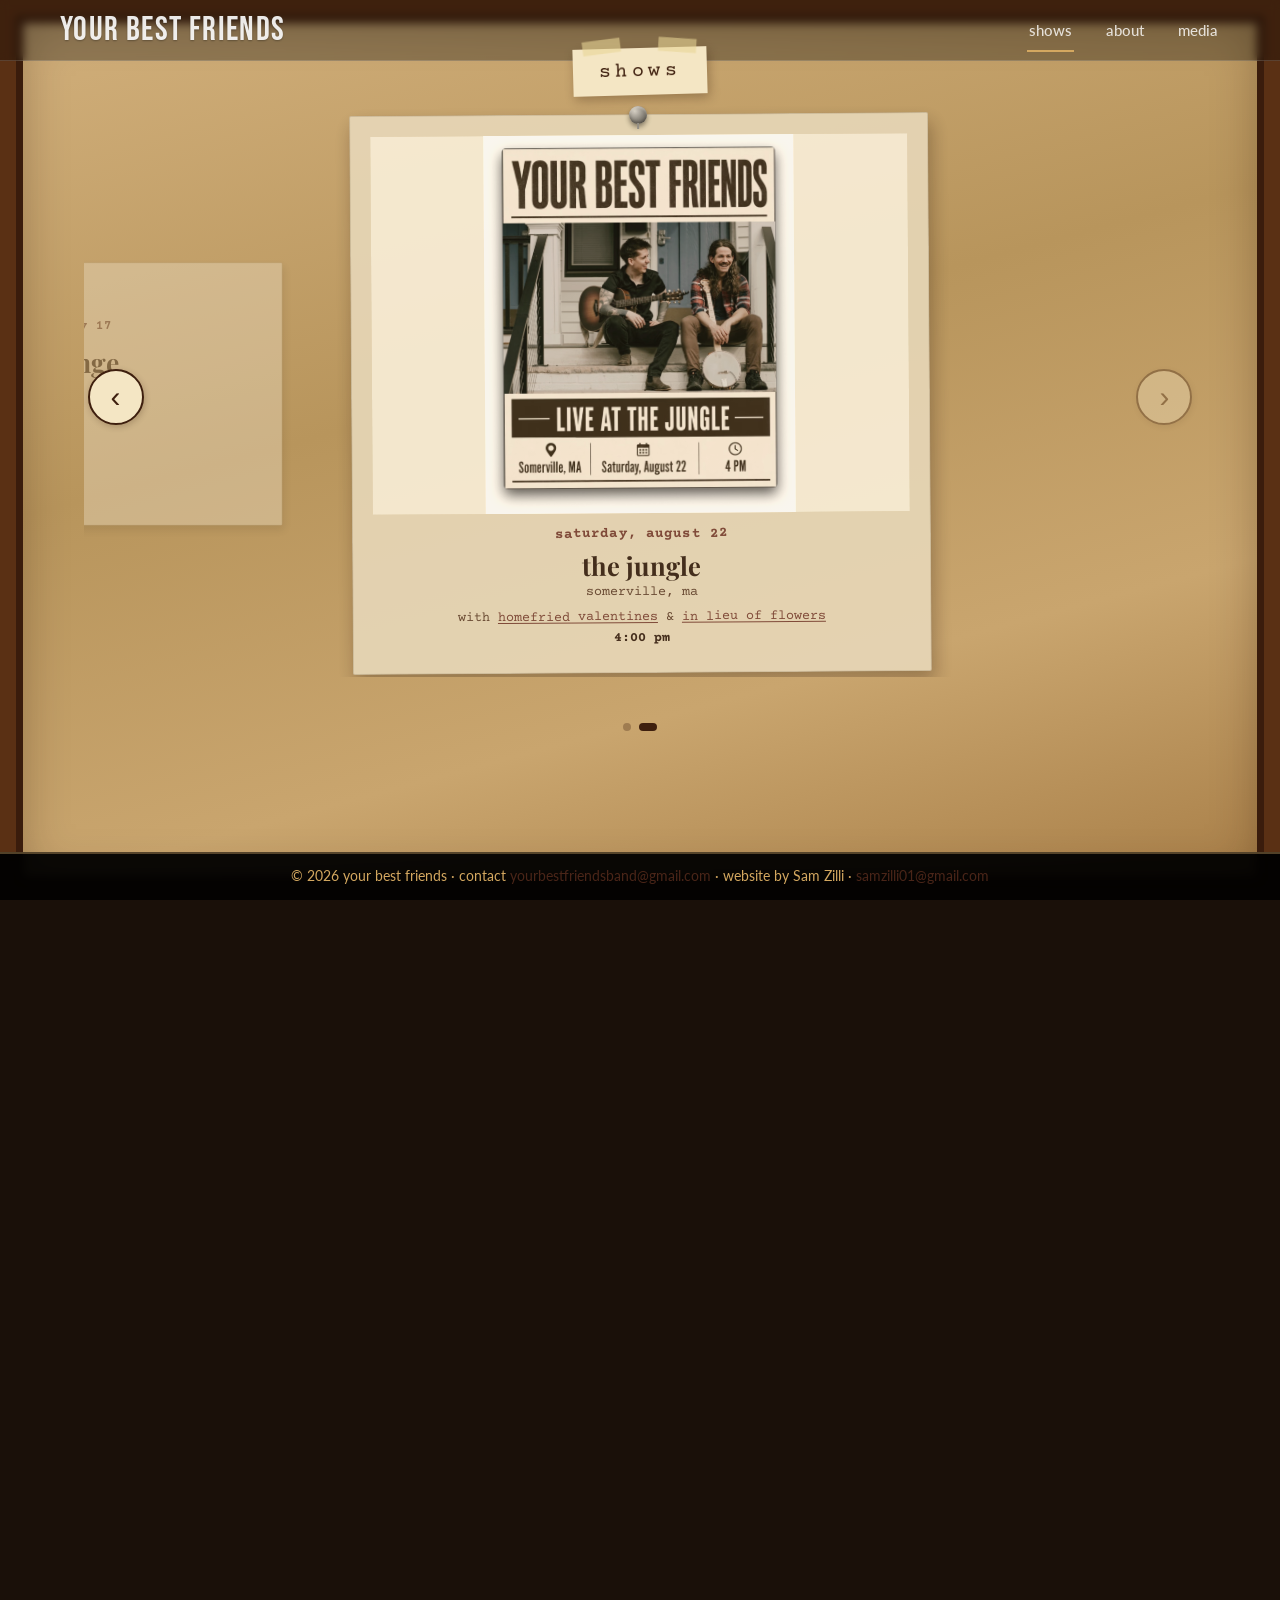
==== commit 2368ac63: "Contact" ====
--- a/index.html
+++ b/index.html
@@ -88,7 +88,14 @@
             <a href="https://www.instagram.com/yourbestfriendsband/" class="media-link" target="_blank" rel="noopener noreferrer">instagram<span class="media-handle"> · @yourbestfriendsband</span></a>
           </p>
           <div class="instagram-feed" id="instagram-feed" hidden>
-            <div data-behold-id></div>
+            <div class="instagram-widget" data-behold-id></div>
+            <div class="instagram-carousel" hidden>
+              <button type="button" class="media-videos-btn" data-ig-prev aria-label="earlier post">&lsaquo;</button>
+              <div class="instagram-carousel-viewport">
+                <div class="instagram-carousel-track"></div>
+              </div>
+              <button type="button" class="media-videos-btn" data-ig-next aria-label="later post">&rsaquo;</button>
+            </div>
           </div>
           <div class="media-block" id="media-videos">
             <p class="media-links">
@@ -112,7 +119,7 @@
 
     <footer>
       <div class="container">
-        <p>&copy; <span id="current-year">2025</span> your best friends · website by sam</p>
+        <p>&copy; <span id="current-year">2025</span> your best friends · contact <a href="mailto:yourbestfriendsband@gmail.com">yourbestfriendsband@gmail.com</a> · website by Sam Zilli · <a href="mailto:samzilli01@gmail.com">samzilli01@gmail.com</a></p>
       </div>
     </footer>
   </body>
--- a/style.css
+++ b/style.css
@@ -94,6 +94,10 @@
 
 .nav-tape[data-page="media"] {
   transform: translateX(-50%) rotate(-0.7deg);
+}
+
+.nav-tape[data-page="signup"] {
+  transform: translateX(-50%) rotate(0.8deg);
 }
 
 .nav-tape::before,
@@ -1152,6 +1156,52 @@
   width: 100%;
 }
 
+.instagram-carousel {
+  position: relative;
+  width: min(240px, 72vw);
+  margin: 0 auto;
+}
+
+.instagram-carousel-viewport {
+  overflow: hidden;
+  border-radius: 8px;
+}
+
+.instagram-carousel-track {
+  display: flex;
+  transition: transform 0.4s cubic-bezier(0.22, 0.8, 0.3, 1);
+  will-change: transform;
+}
+
+.instagram-carousel-track.is-dragging {
+  transition: none;
+}
+
+.instagram-slide {
+  flex: 0 0 100%;
+  width: 100%;
+  aspect-ratio: 4 / 5;
+  max-height: min(34vh, 260px);
+  overflow: hidden;
+  background: #f3ead4;
+}
+
+.instagram-slide img {
+  display: block;
+  width: 100%;
+  height: 100%;
+  object-fit: cover;
+}
+
+.instagram-carousel .media-videos-btn[data-ig-prev] { left: -8px; }
+.instagram-carousel .media-videos-btn[data-ig-next] { right: -8px; }
+
+@media (min-width: 769px) {
+  .instagram-carousel {
+    display: none;
+  }
+}
+
 .social-links {
   display: flex;
   flex-wrap: wrap;
@@ -1403,8 +1453,17 @@
     width: min(360px, 100%);
   }
 
+  .instagram-slide {
+    max-height: min(22svh, 180px);
+  }
+
   .media-videos-carousel {
-    width: min(360px, 100%, calc(min(24vh, 200px) * 16 / 9));
+    width: min(360px, 100%);
+    flex-shrink: 0;
+  }
+
+  .media-videos-track .media-embed {
+    max-width: 100%;
   }
 
   .media-videos-btn {
@@ -1418,6 +1477,17 @@
   .instagram-feed {
     padding: 6px;
   }
+
+  .instagram-widget {
+    display: none;
+  }
+
+  .instagram-carousel {
+    display: block;
+  }
+
+  .instagram-carousel .media-videos-btn[data-ig-prev] { left: 0; }
+  .instagram-carousel .media-videos-btn[data-ig-next] { right: 0; }
 
   .media-link {
     font-size: 0.72rem;
@@ -1697,8 +1767,12 @@
     padding-top: calc(96px + env(safe-area-inset-top));
   }
 
+  .instagram-slide {
+    max-height: min(20svh, 160px);
+  }
+
   .media-videos-carousel {
-    width: min(340px, 100%, calc(min(22vh, 180px) * 16 / 9));
+    width: min(340px, 100%);
   }
 }
 
@@ -1717,7 +1791,7 @@
   }
 
   .media-videos-carousel {
-    width: min(280px, 70vw, calc(min(38vh, 160px) * 16 / 9));
+    width: min(280px, 70vw);
   }
 
   .show-flyer-link img,
@@ -1730,3 +1804,206 @@
     padding: 16px 12px;
   }
 }
+
+html:has(body.page-signup),
+html:has(body.page-signup) body {
+  height: auto;
+  min-height: 100%;
+  overflow-x: hidden;
+  overflow-y: auto;
+  overscroll-behavior: auto;
+}
+
+body.page-signup .nav-brand a {
+  color: inherit;
+  text-decoration: none;
+}
+
+body.page-signup .nav-brand a:hover {
+  color: #fff;
+}
+
+body.page-signup footer {
+  position: static;
+}
+
+.hero-signup {
+  height: auto;
+  min-height: 100dvh;
+  max-height: none;
+  overflow: visible;
+  align-items: flex-start;
+  justify-content: center;
+  padding: calc(120px + env(safe-area-inset-top)) 24px 56px;
+}
+
+.signup-card {
+  position: relative;
+  z-index: 1;
+  width: min(520px, 100%);
+  padding: 36px 32px 32px;
+  background:
+    linear-gradient(180deg, rgba(255, 255, 255, 0.2), transparent 30%),
+    #f6ead0;
+  border: 1px solid rgba(90, 55, 22, 0.18);
+  border-radius: 2px;
+  box-shadow:
+    3px 8px 16px rgba(40, 18, 6, 0.32),
+    0 1px 0 rgba(255, 255, 255, 0.35) inset;
+  transform: rotate(-0.6deg);
+}
+
+.signup-title {
+  font-family: 'Playfair Display', serif;
+  font-size: 2rem;
+  font-weight: 700;
+  color: #3e1f0e;
+  letter-spacing: 0.01em;
+  line-height: 1.15;
+  margin-bottom: 10px;
+}
+
+.signup-lede {
+  font-size: 0.98rem;
+  color: #5a3014;
+  margin-bottom: 28px;
+}
+
+.signup-form {
+  display: flex;
+  flex-direction: column;
+  gap: 16px;
+}
+
+.signup-name-row {
+  display: grid;
+  grid-template-columns: 1fr 1fr;
+  gap: 16px;
+}
+
+.signup-field {
+  display: flex;
+  flex-direction: column;
+  gap: 6px;
+  font-family: 'Courier Prime', monospace;
+  font-size: 0.82rem;
+  letter-spacing: 0.08em;
+  text-transform: lowercase;
+  color: #3e1f0e;
+}
+
+.signup-field em {
+  font-style: normal;
+  letter-spacing: 0.04em;
+  color: #8a5a32;
+}
+
+.signup-field input,
+.signup-field textarea {
+  width: 100%;
+  min-height: 46px;
+  padding: 10px 12px;
+  border: 1px solid rgba(62, 31, 14, 0.35);
+  border-radius: 2px;
+  background: rgba(255, 252, 245, 0.86);
+  color: #2a160c;
+  font-family: 'Lato', sans-serif;
+  font-size: 1rem;
+  letter-spacing: 0;
+  text-transform: none;
+}
+
+.signup-field textarea {
+  min-height: 88px;
+  resize: vertical;
+}
+
+.signup-field input:focus,
+.signup-field textarea:focus {
+  outline: 2px solid #d4a860;
+  outline-offset: 1px;
+}
+
+.signup-honeypot {
+  position: absolute;
+  left: -9999px;
+  height: 0;
+  overflow: hidden;
+}
+
+.signup-submit {
+  margin-top: 8px;
+  min-height: 48px;
+  padding: 10px 20px;
+  border: 2px solid #3e1f0e;
+  border-radius: 20px;
+  background: #e8d0b0;
+  color: #3e1f0e;
+  font-family: 'Lato', sans-serif;
+  font-size: 1rem;
+  font-weight: 600;
+  letter-spacing: 0.04em;
+  cursor: pointer;
+  transition: background-color 0.3s ease, color 0.3s ease;
+}
+
+.signup-submit:hover,
+.signup-submit:focus-visible {
+  background: #3e1f0e;
+  color: #e8d0b0;
+}
+
+.signup-submit:disabled {
+  opacity: 0.6;
+  cursor: wait;
+}
+
+.signup-status {
+  margin: 0;
+  font-size: 0.92rem;
+  line-height: 1.45;
+}
+
+.signup-status.is-pending {
+  color: #5a3014;
+}
+
+.signup-status.is-success {
+  color: #2f5d32;
+}
+
+.signup-status.is-error {
+  color: #8a2b1a;
+}
+
+@media (max-width: 768px) {
+  html:has(body.page-signup),
+  html:has(body.page-signup) body {
+    height: auto;
+    overflow-y: auto;
+  }
+
+  .hero-signup {
+    padding: calc(96px + env(safe-area-inset-top)) 16px calc(28px + env(safe-area-inset-bottom));
+  }
+
+  .signup-card {
+    padding: 28px 20px 24px;
+  }
+
+  .signup-title {
+    font-size: 1.7rem;
+  }
+
+  .signup-name-row {
+    grid-template-columns: 1fr;
+  }
+}
+
+@media (max-height: 500px) and (orientation: landscape) {
+  .hero-signup {
+    height: auto;
+    max-height: none;
+    padding: calc(80px + env(safe-area-inset-top)) 16px calc(28px + env(safe-area-inset-bottom));
+  }
+}
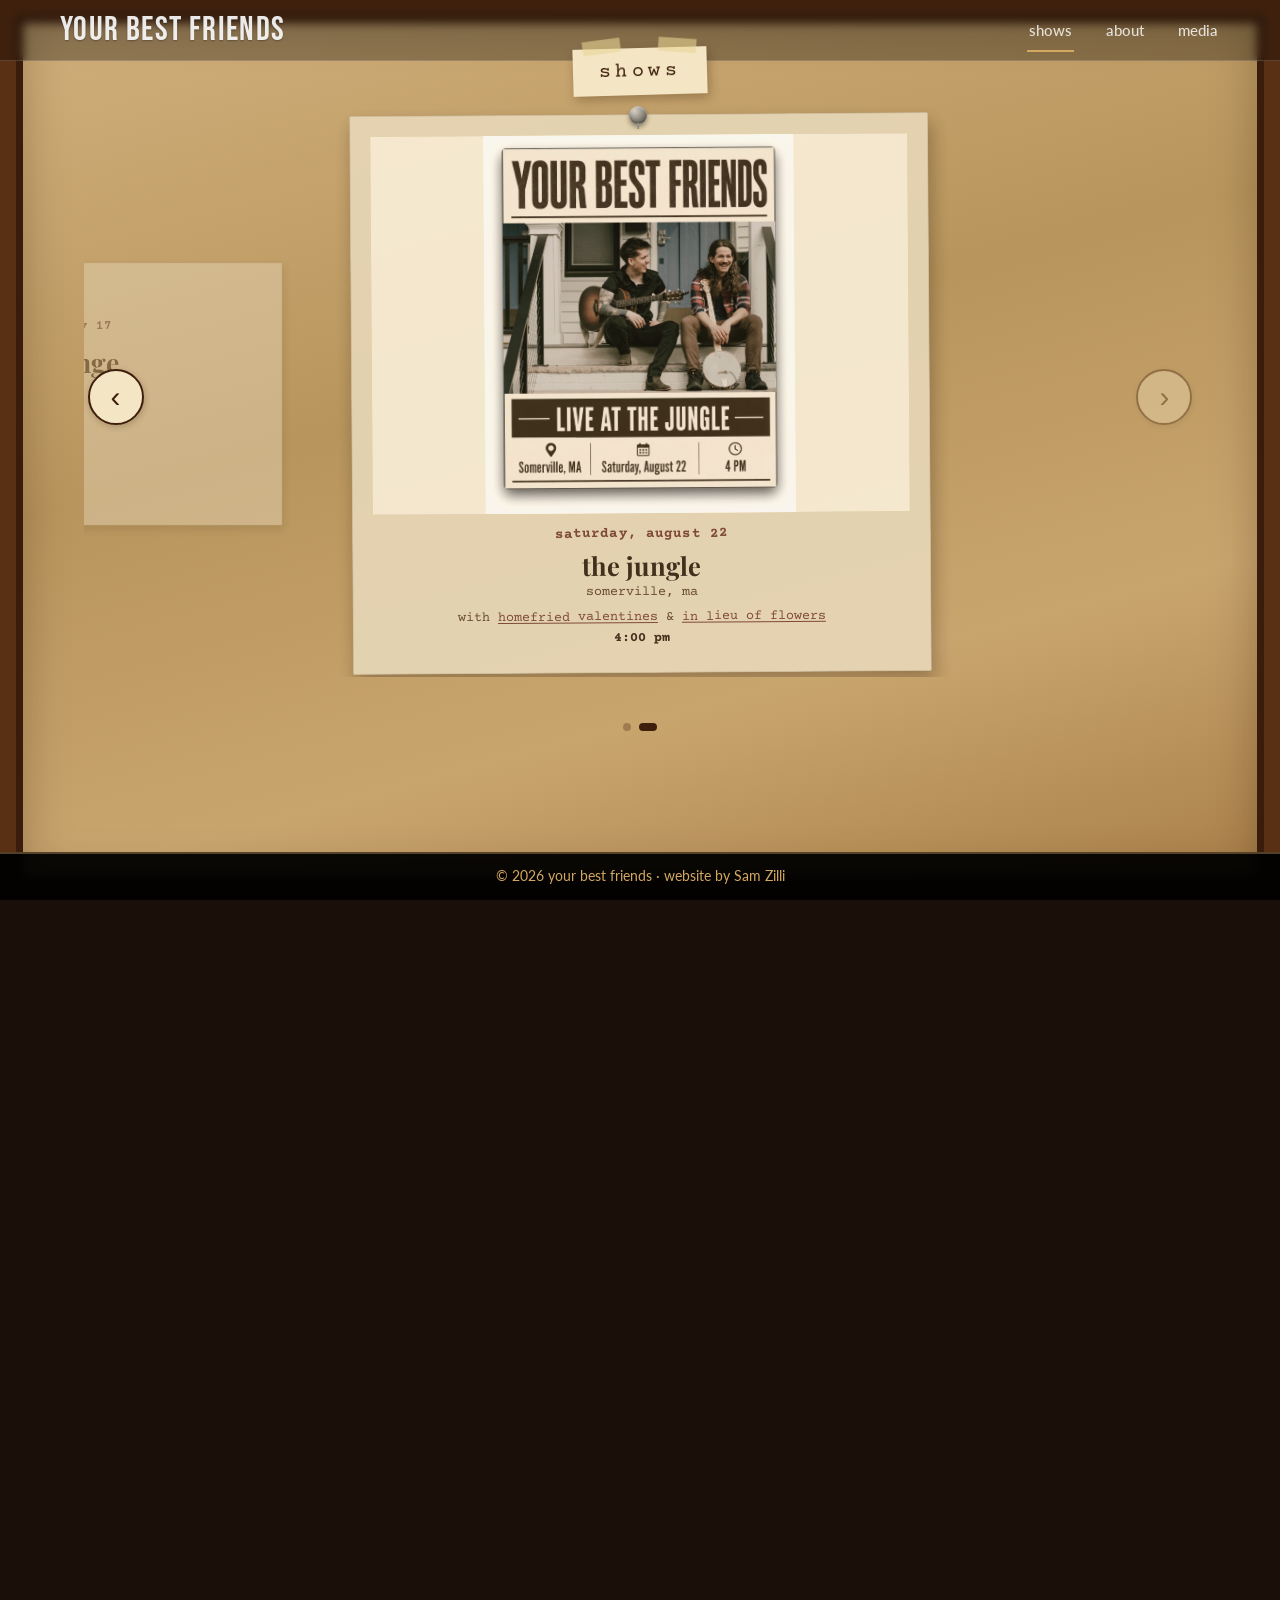
==== commit 18f8b442: "removed contact" ====
--- a/index.html
+++ b/index.html
@@ -119,7 +119,7 @@
 
     <footer>
       <div class="container">
-        <p>&copy; <span id="current-year">2025</span> your best friends · contact <a href="mailto:yourbestfriendsband@gmail.com">yourbestfriendsband@gmail.com</a> · website by Sam Zilli · <a href="mailto:samzilli01@gmail.com">samzilli01@gmail.com</a></p>
+        <p>&copy; <span id="current-year">2025</span> your best friends · website by Sam Zilli</p>
       </div>
     </footer>
   </body>
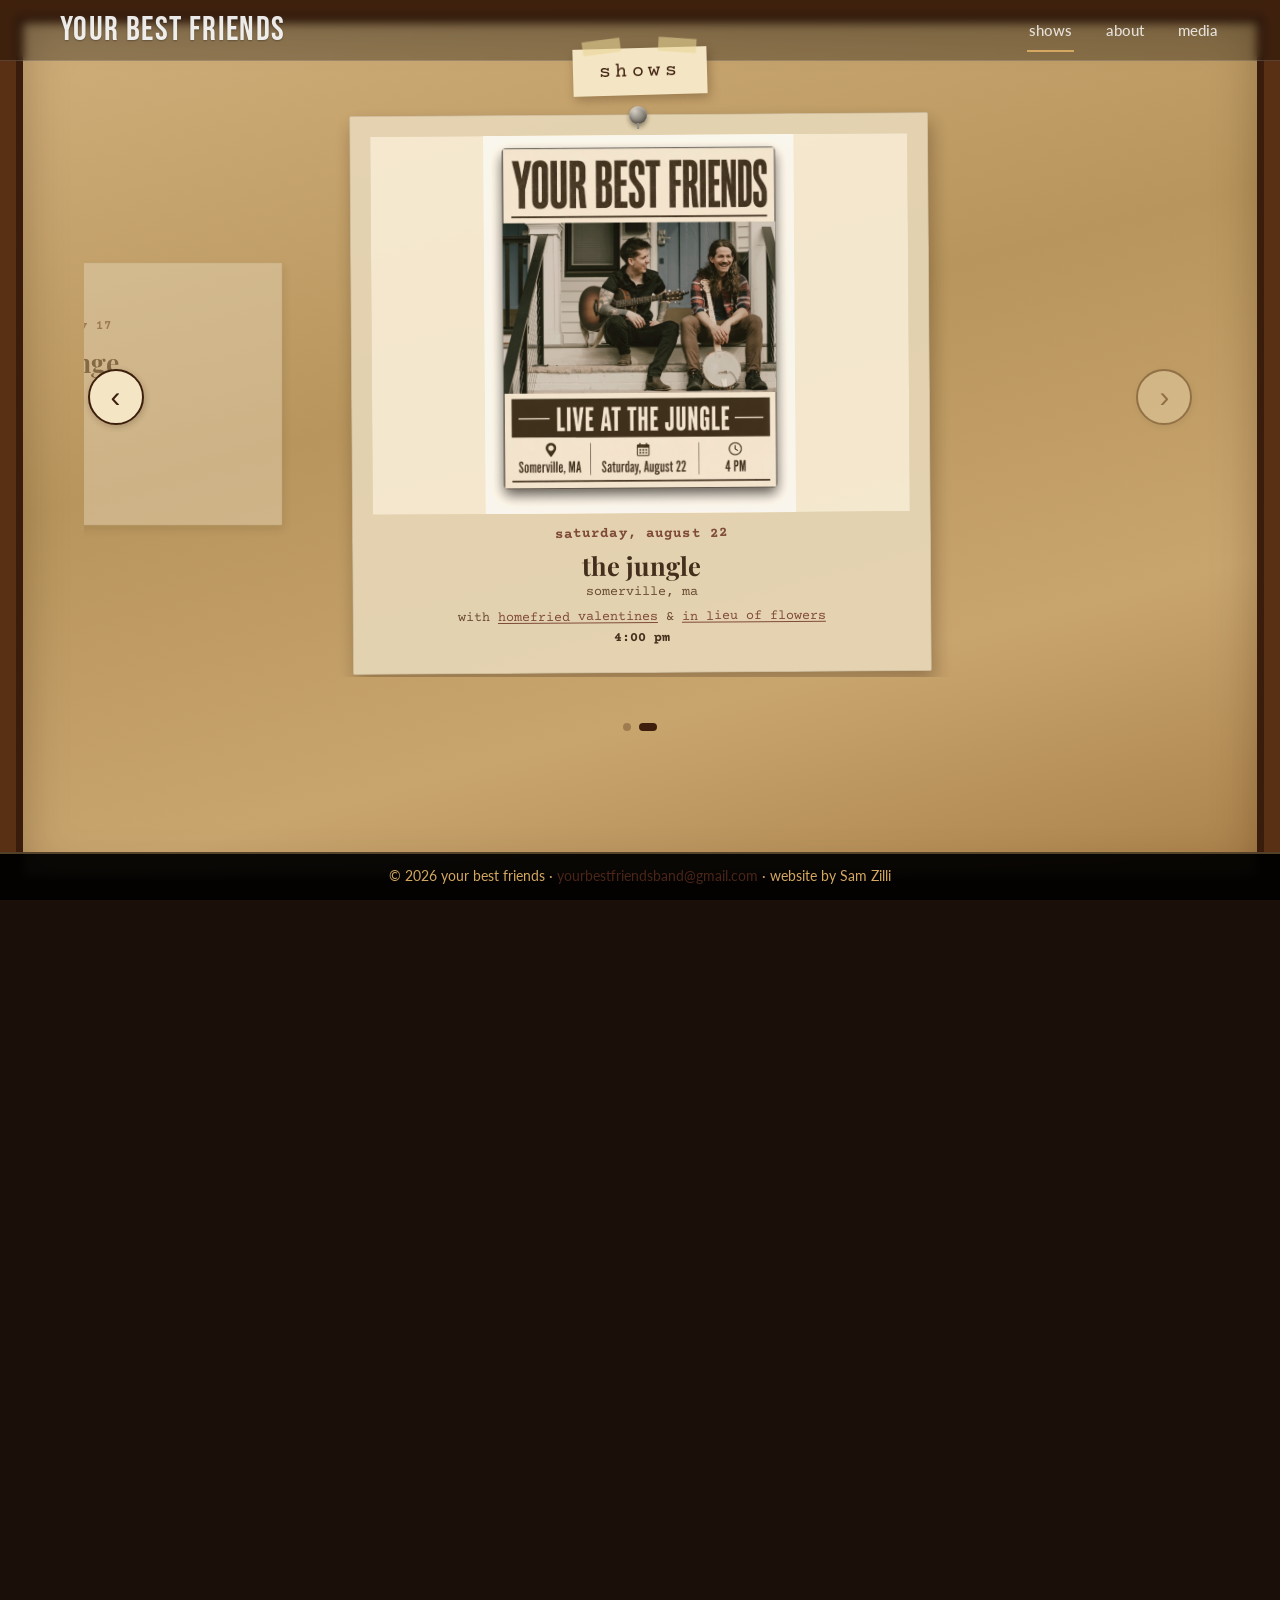
==== commit c1e15a0b: "Added email" ====
--- a/index.html
+++ b/index.html
@@ -75,6 +75,7 @@
               <div class="social-links">
                 <a href="https://www.instagram.com/yourbestfriendsband/" class="social-link instagram" target="_blank" rel="noopener noreferrer">instagram</a>
                 <a href="https://www.youtube.com/@yourbestfriendsband" class="social-link youtube" target="_blank" rel="noopener noreferrer">youtube</a>
+                <a href="mailto:yourbestfriendsband@gmail.com" class="social-link email">email</a>
               </div>
             </div>
           </div>
@@ -87,6 +88,7 @@
           <p class="media-links">
             <a href="https://www.instagram.com/yourbestfriendsband/" class="media-link" target="_blank" rel="noopener noreferrer">instagram<span class="media-handle"> · @yourbestfriendsband</span></a>
           </p>
+          <!-- TEMP: behold instagram embed disabled
           <div class="instagram-feed" id="instagram-feed" hidden>
             <div class="instagram-widget" data-behold-id></div>
             <div class="instagram-carousel" hidden>
@@ -97,6 +99,7 @@
               <button type="button" class="media-videos-btn" data-ig-next aria-label="later post">&rsaquo;</button>
             </div>
           </div>
+          -->
           <div class="media-block" id="media-videos">
             <p class="media-links">
               <a href="https://www.youtube.com/@yourbestfriendsband" class="media-link" target="_blank" rel="noopener noreferrer">youtube<span class="media-handle"> · @yourbestfriendsband</span></a>
@@ -119,7 +122,7 @@
 
     <footer>
       <div class="container">
-        <p>&copy; <span id="current-year">2025</span> your best friends · website by Sam Zilli</p>
+        <p>&copy; <span id="current-year">2025</span> your best friends · <a href="mailto:yourbestfriendsband@gmail.com">yourbestfriendsband@gmail.com</a> · website by Sam Zilli</p>
       </div>
     </footer>
   </body>
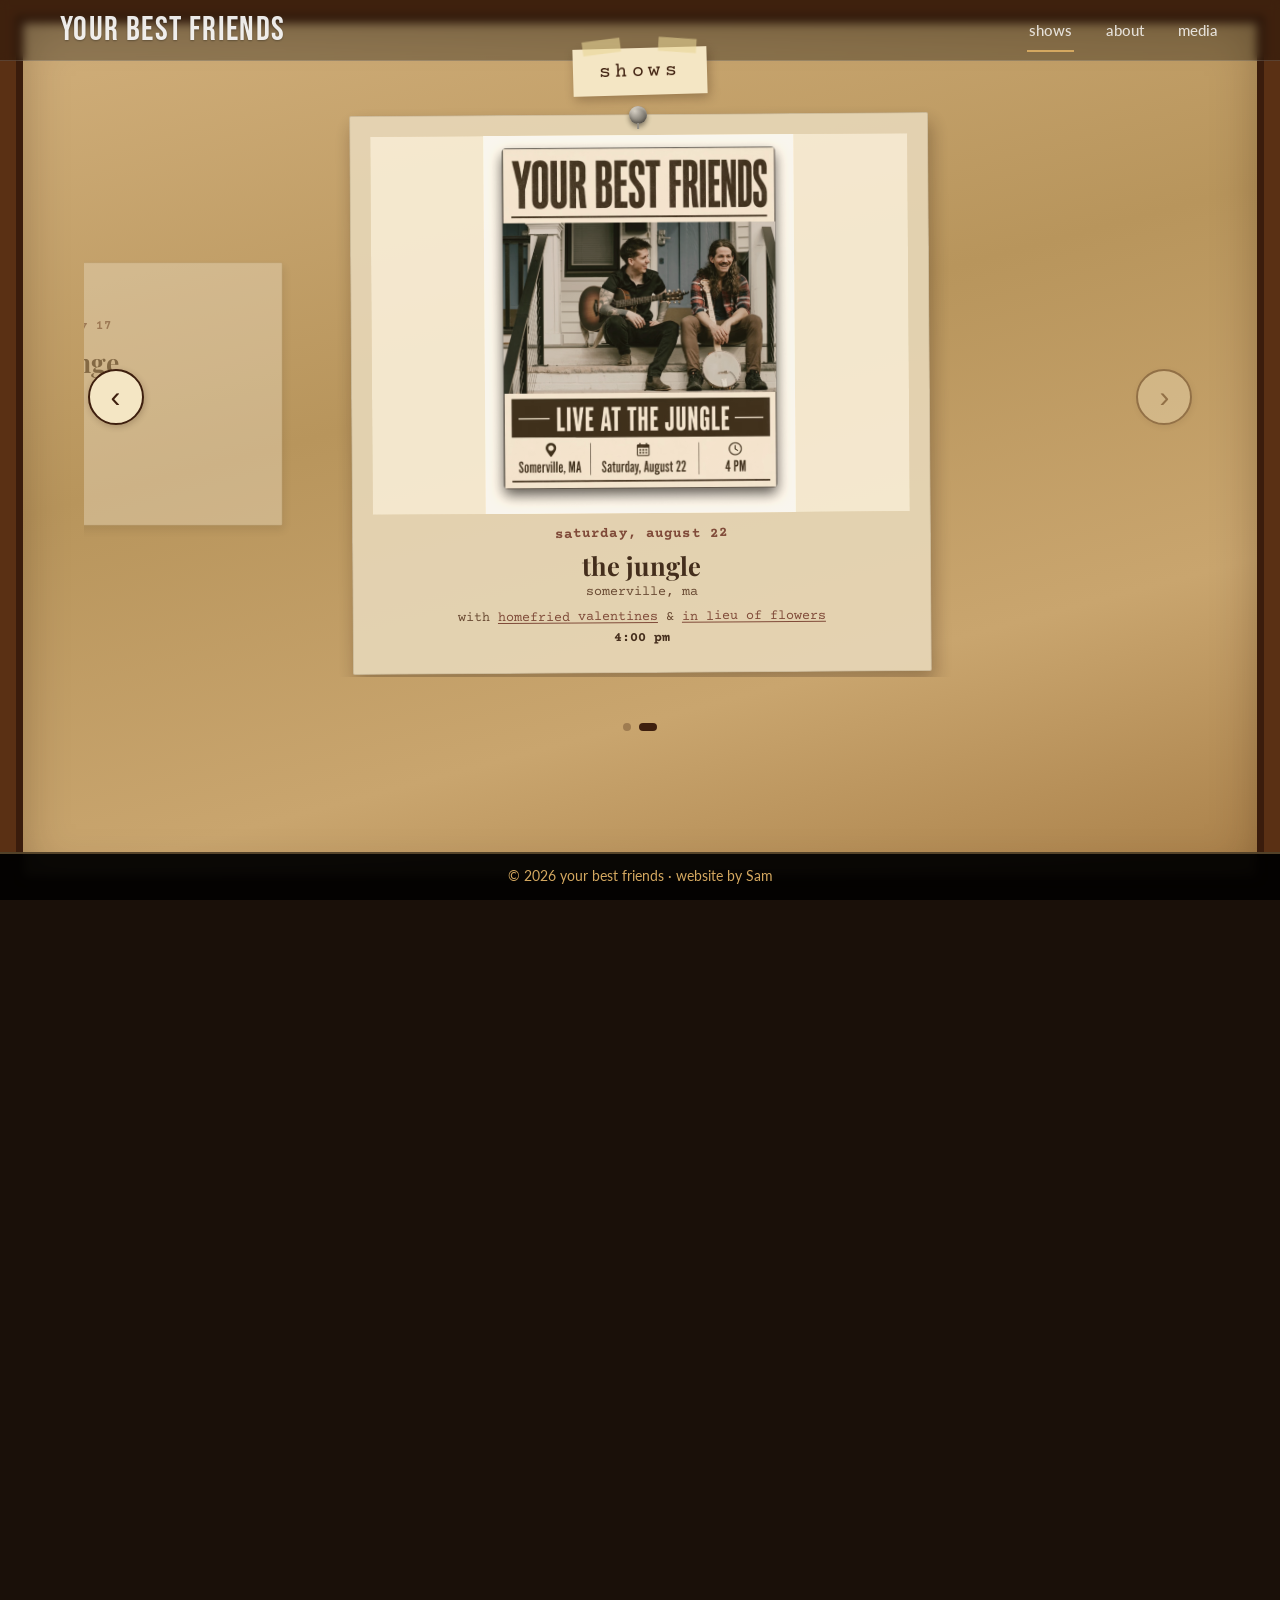
==== commit 99b6c947: "edit footer" ====
--- a/index.html
+++ b/index.html
@@ -122,7 +122,7 @@
 
     <footer>
       <div class="container">
-        <p>&copy; <span id="current-year">2025</span> your best friends · <a href="mailto:yourbestfriendsband@gmail.com">yourbestfriendsband@gmail.com</a> · website by Sam Zilli</p>
+        <p>&copy; <span id="current-year">2025</span> your best friends · website by Sam</p>
       </div>
     </footer>
   </body>
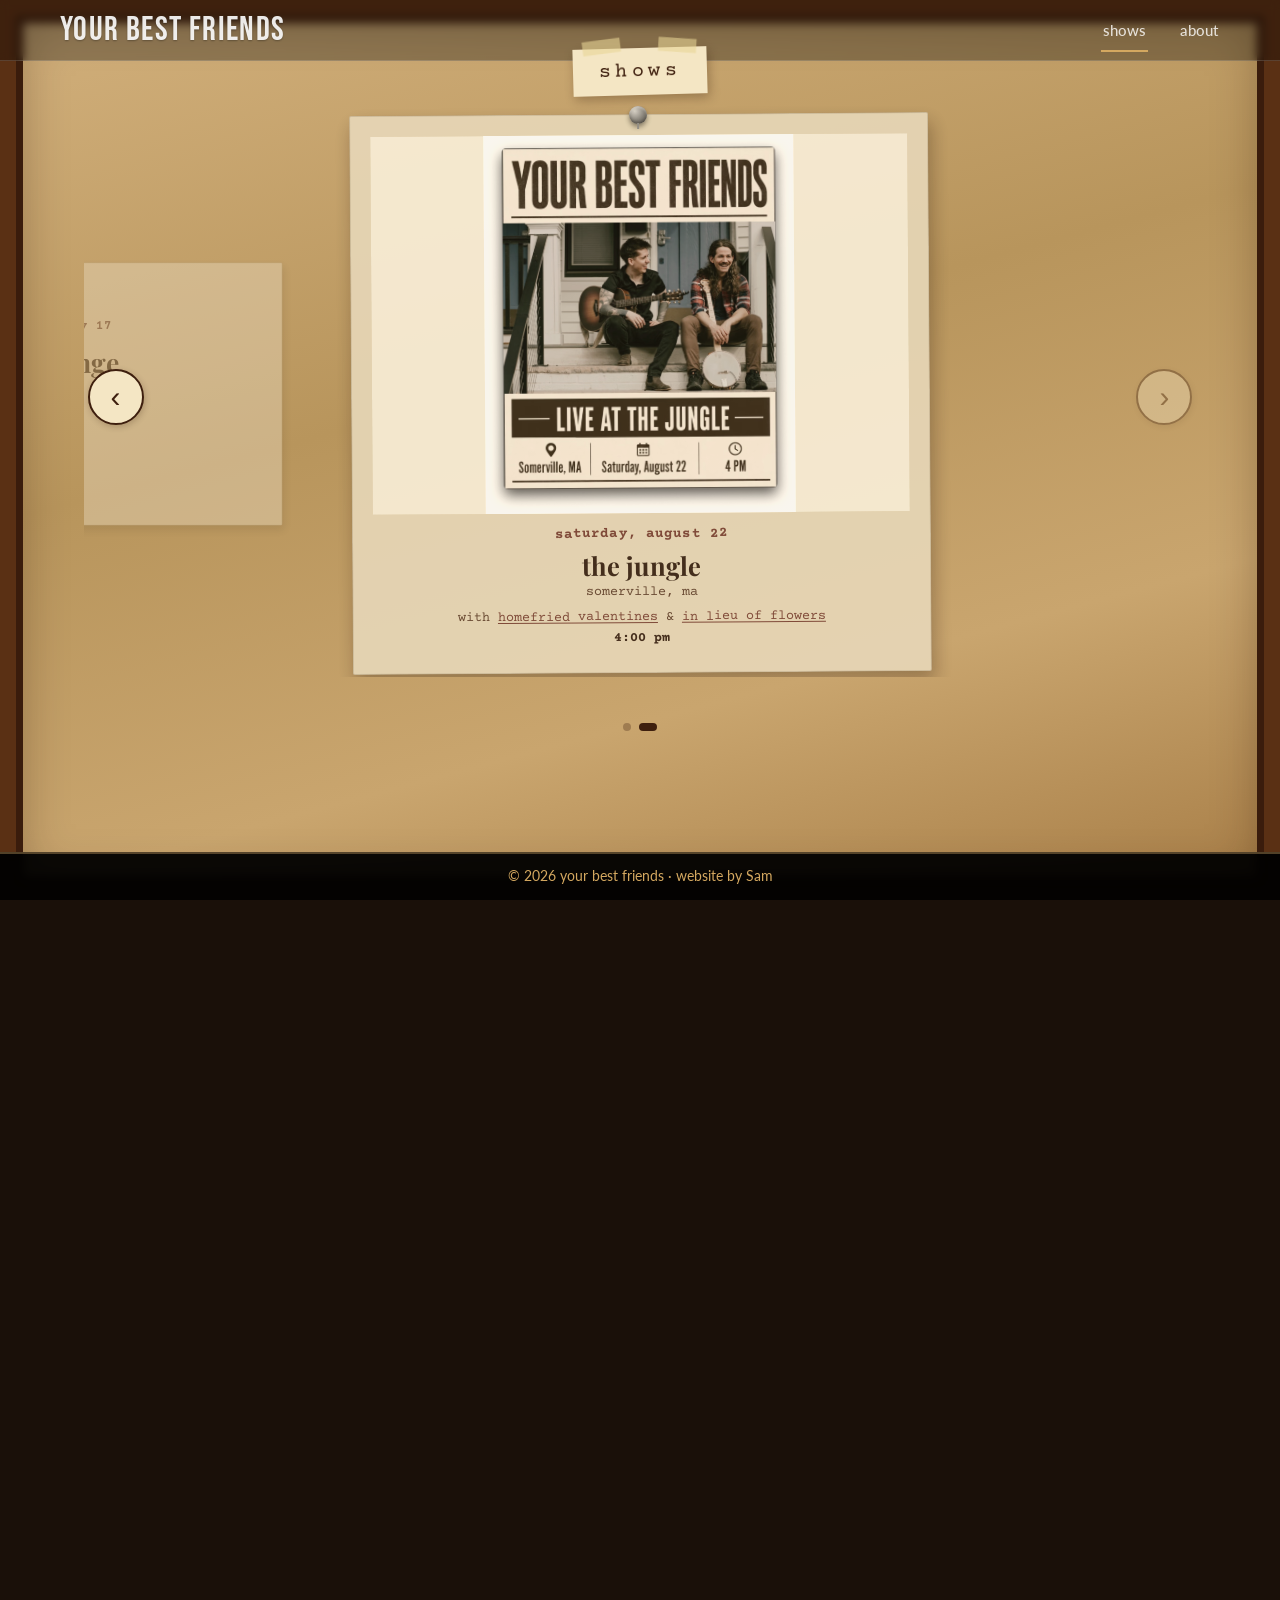
==== commit 6ea99f98: "commented out media page" ====
--- a/index.html
+++ b/index.html
@@ -14,7 +14,9 @@
     <link rel="preload" as="image" href="assets/photos/band-portrait.png">
     <link href="https://fonts.googleapis.com/css2?family=Bebas+Neue&family=Playfair+Display:wght@400;700&family=Lato:wght@300;400;700&family=Courier+Prime&display=swap" rel="stylesheet">
     <script defer src="shows.js"></script>
+    <!-- TEMP: media page disabled
     <script defer src="linked-media.js"></script>
+    -->
     <script defer src="nav.js"></script>
   </head>
   <body>
@@ -28,7 +30,9 @@
         <ul class="nav-links">
           <li><a href="#shows" class="active">shows</a></li>
           <li><a href="#about">about</a></li>
+          <!-- TEMP: media page disabled
           <li><a href="#media">media</a></li>
+          -->
         </ul>
       </div>
     </nav>
@@ -83,12 +87,12 @@
         <p class="photo-credit">photography by amanda macchia @amandamacchiaphoto</p>
       </section>
 
+      <!-- TEMP: media page disabled
       <section id="media" class="hero-section hero-media" aria-label="media">
         <div class="media-board">
           <p class="media-links">
             <a href="https://www.instagram.com/yourbestfriendsband/" class="media-link" target="_blank" rel="noopener noreferrer">instagram<span class="media-handle"> · @yourbestfriendsband</span></a>
           </p>
-          <!-- TEMP: behold instagram embed disabled
           <div class="instagram-feed" id="instagram-feed" hidden>
             <div class="instagram-widget" data-behold-id></div>
             <div class="instagram-carousel" hidden>
@@ -99,7 +103,6 @@
               <button type="button" class="media-videos-btn" data-ig-next aria-label="later post">&rsaquo;</button>
             </div>
           </div>
-          -->
           <div class="media-block" id="media-videos">
             <p class="media-links">
               <a href="https://www.youtube.com/@yourbestfriendsband" class="media-link" target="_blank" rel="noopener noreferrer">youtube<span class="media-handle"> · @yourbestfriendsband</span></a>
@@ -118,6 +121,7 @@
           </div>
         </div>
       </section>
+      -->
     </main>
 
     <footer>
